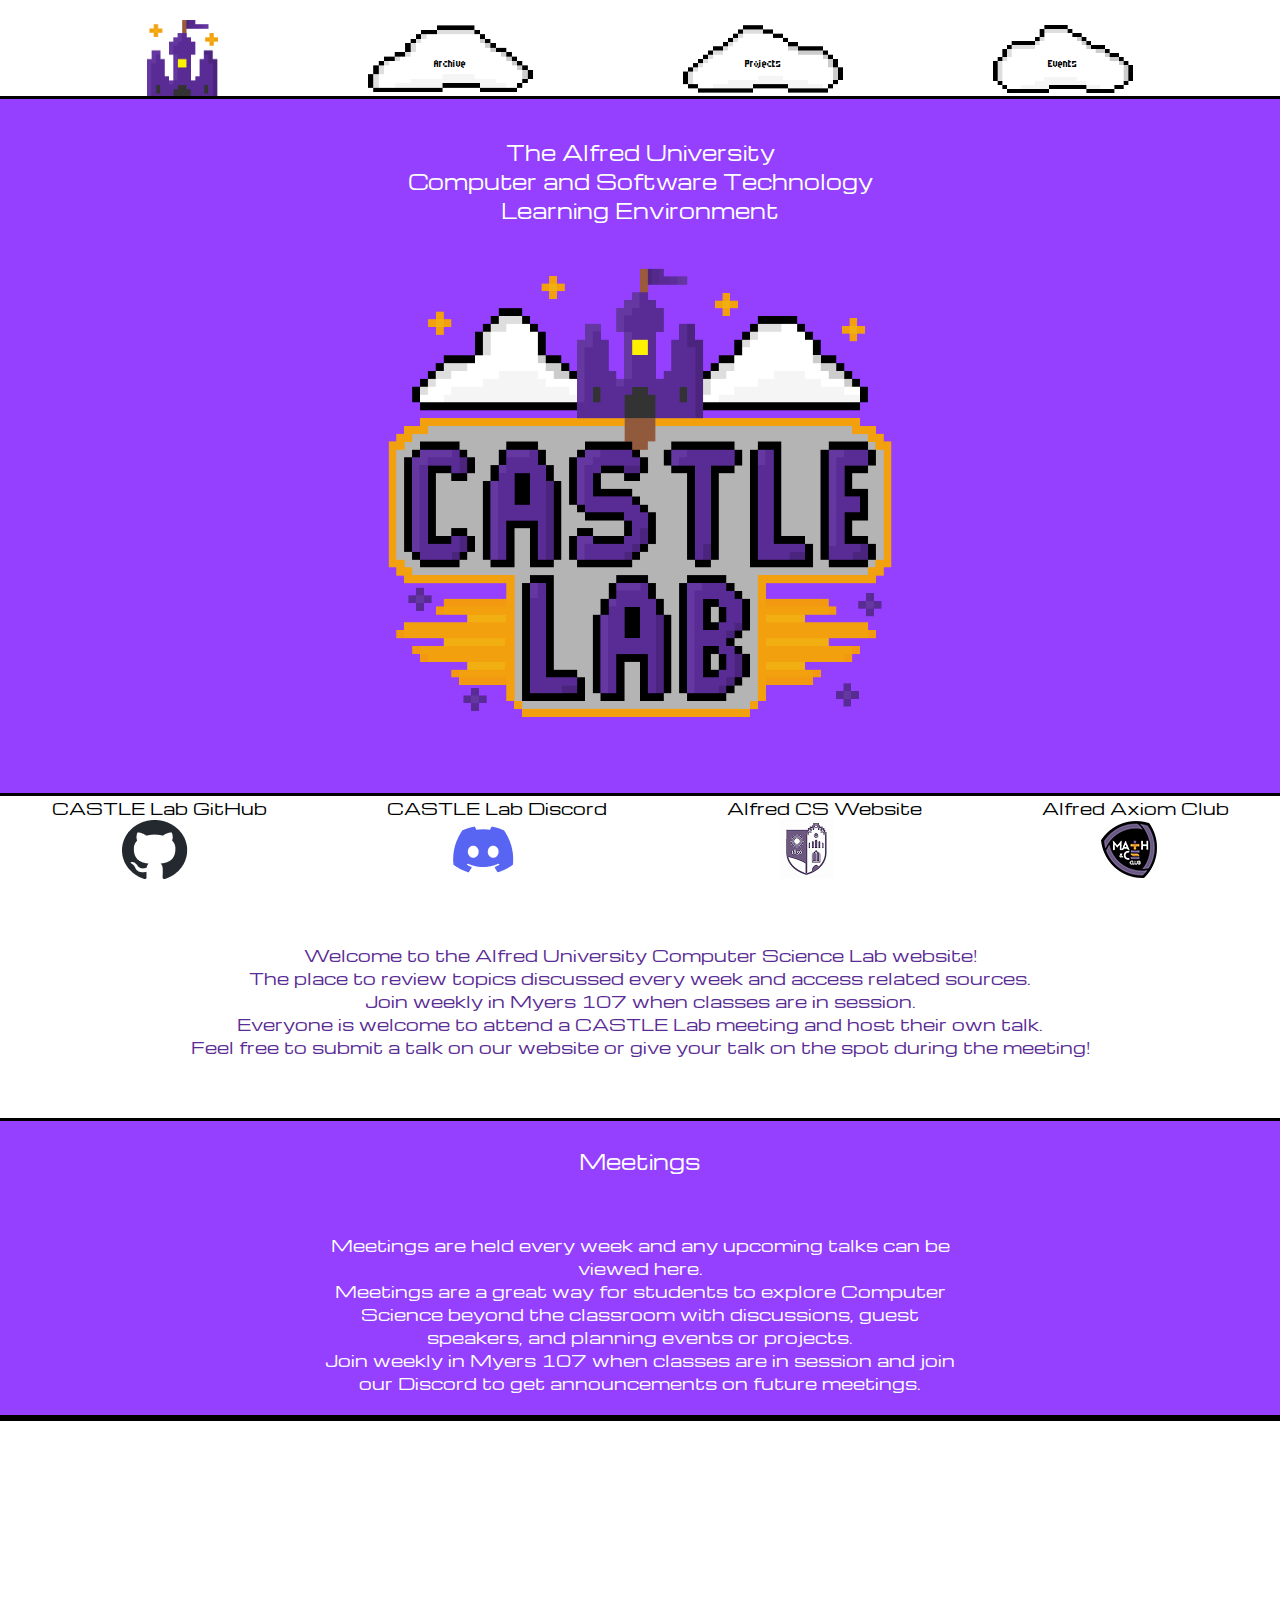
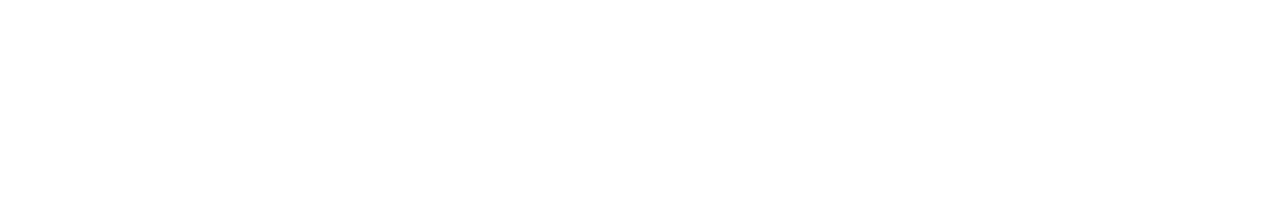
==== templates/index.html @ 779b2752 "Added Template folder Nav Bar links to correct pages" ====
<!-- HTML code under construction -->
<!-- Work done by Christofer Huber -->

<!DOCTYPE html>
<html lang="en">
    <head>
        <meta charset="UTF-8">
        <meta name="viewport" content="width=device-width, initial-scale=1.0">
        <title>CASTLE Lab</title>
        <link rel="preconnect" href="https://fonts.googleapis.com">
        <link rel="preconnect" href="https://fonts.gstatic.com" crossorigin>
        <link href="https://fonts.googleapis.com/css2?family=Michroma&family=Red+Hat+Display:ital,wght@0,300..900;1,300..900&display=swap" rel="stylesheet">
        <link rel="stylesheet" href="..\static\styles\styles.css">
        <link href="https://fonts.googleapis.com/css2?family=Micro+5&display=swap" rel="stylesheet">

        <!-- Use for setting up a font -->
        <!-- <link rel="preconnect" href="https://fonts.googleapis.com">
        <link rel="preconnect" href="https://fonts.gstatic.com" crossorigin>
        <link href="https://fonts.googleapis.com/css2?family=Red+Hat+Text:ital,wght@0,300..700;1,300..700&display=swap" rel="stylesheet"> -->
    </head>
    <body>
        
        <!-- HEADER/LOGO SECTION -->
        <header id="header-section">
            <!-- Spacing -->
            <div id="line"></div>
            <!-- Navigation Bar -->
            <nav>
                <a href="index.html" class="container">
                    <img src="../static/images/castlealone.png" alt="Link to Home Page" id="navhome_img">
                </a>                  
                <a href="archive.html" class="container">
                    <img src="../static/images/cloud5.png" alt="Link to Archive Page" id="navarchive_img">
                    <span class="centered">Archive</span>
                </a>
                <a href="projects.html" class="container">
                    <img src="../static/images/cloud4.png" alt="Link to Projects Page" id="navprojects_img">
                    <span class="centered">Projects</span>
                </a>
                <a href="events.html" class="container">
                    <img src="../static/images/cloud3.png" alt="Link to Events Page" id="navevents_img">
                    <span class="centered">Events</span>
                </a>
            </nav>
            <!-- Lander Section -->
             <div  id="lander" class="container">
                <img src="../static/images/lander_rect.svg" alt="lander-first-rect">
                <span class="title-centered">The Alfred University<br>Computer and Software Technology<br>Learning Environment</span>
                <img src="../static/images/a_castlelogo_official.png" id="lander-logo" class="second-centered" alt="CASTLE Lab Logo">

             </div>
            
        </header>
        <!-- Socials Bar -->
        <!-- <nav id="social-bar">
            <a href="https://github.com/AUCSLAB" class="container">
                <img src="static/images/github-icon.png" alt="Link to Github" id="socialbar-img">
                <span class="centered">CASTLE Lab GitHub</span>
            </a>                  
            <a href="https://discord.com/invite/z9CBFQzA" class="container">
                <img src="static/images/discord-icon.png" alt="Link to Discord" id="socialbar-img">
                <span class="centered">CASTLE Lab Discord</span>
            </a>
            <a href="https://www.alfred.edu/academics/undergrad-majors-minors/computer-science.cfm" class="container">
                <img src="static/images/au_icon.png" alt="Link to AUCS Website" id="socialbar-img">
                <span class="centered">Alfred CS Website</span>
            </a>
            <a href="https://auconnect.alfred.edu/organization/mathandcsclub" class="container">
                <img src="static/images/aucs_icon_small.png" alt="Link to Axiom Club" id="socialbar-img">
                <span class="centered" id="socials-text">Alfred Axiom Club</span>
            </a>
        </nav> -->
        <nav id="social-bar">
            <span class="social-bar" id="socials-text">CASTLE Lab GitHub</span>
            <span class="social-bar" id="socials-text">CASTLE Lab Discord</span>
            <span class="social-bar" id="socials-text">Alfred CS Website</span>
            <span class="social-bar" id="socials-text">Alfred Axiom Club</span>

        </nav>
        <nav id="social-bar">
            <a href="https://github.com/AUCSLAB" class="socialimg-spacing">
                <img src="../static/images/github-icon.png" alt="Link to Github" id="socialbar-img">
            </a>                  
            <a href="https://discord.com/invite/z9CBFQzA" class="socialimg-spacing">
                <img src="../static/images/discord-icon.png" alt="Link to Discord" id="socialbar-img">
            </a>
            <a href="https://www.alfred.edu/academics/undergrad-majors-minors/computer-science.cfm" class="socialimg-spacing">
                <img src="../static/images/au_icon.png" alt="Link to AUCS Website" id="socialbar-img">
            </a>
            <a href="https://auconnect.alfred.edu/organization/mathandcsclub" class="socialimg-spacing">
                <img src="../static/images/aucs_icon_small.png" alt="Link to Axiom Club" id="socialbar-img">
            </a>
        </nav>
        <!-- About Section -->
        <div id="line2"></div>
         <p id="about">
            Welcome to the Alfred University Computer Science Lab website!<br>
            The place to review topics discussed every week and access related sources.<br>
            Join weekly in Myers 107 when classes are in session.<br>
            Everyone is welcome to attend a CASTLE Lab meeting and host their own talk.<br>
            Feel free to submit a talk on our website or give your talk on the spot during the meeting!<br>
         </p>
         <div id="line2"></div>
         <div class="container" id="meetings-section">
            <img src="../static/images/meetings_rect.svg" alt="meetings rect">
            <span class="meetings-title-center" id="meetings-title">Meetings</span>
            <p class="meetings-par-center" id="meetings-par">
                Meetings are held every week and any upcoming talks can be viewed here.<br>
                 Meetings are a great way for students to explore Computer Science beyond the classroom with discussions, guest speakers, and planning events or projects.<br>
                Join weekly in Myers 107 when classes are in session and join our Discord to get announcements on future meetings.<br>
            </p>

         </div>

        <script src="script.js"></script>
    </body>
</html>
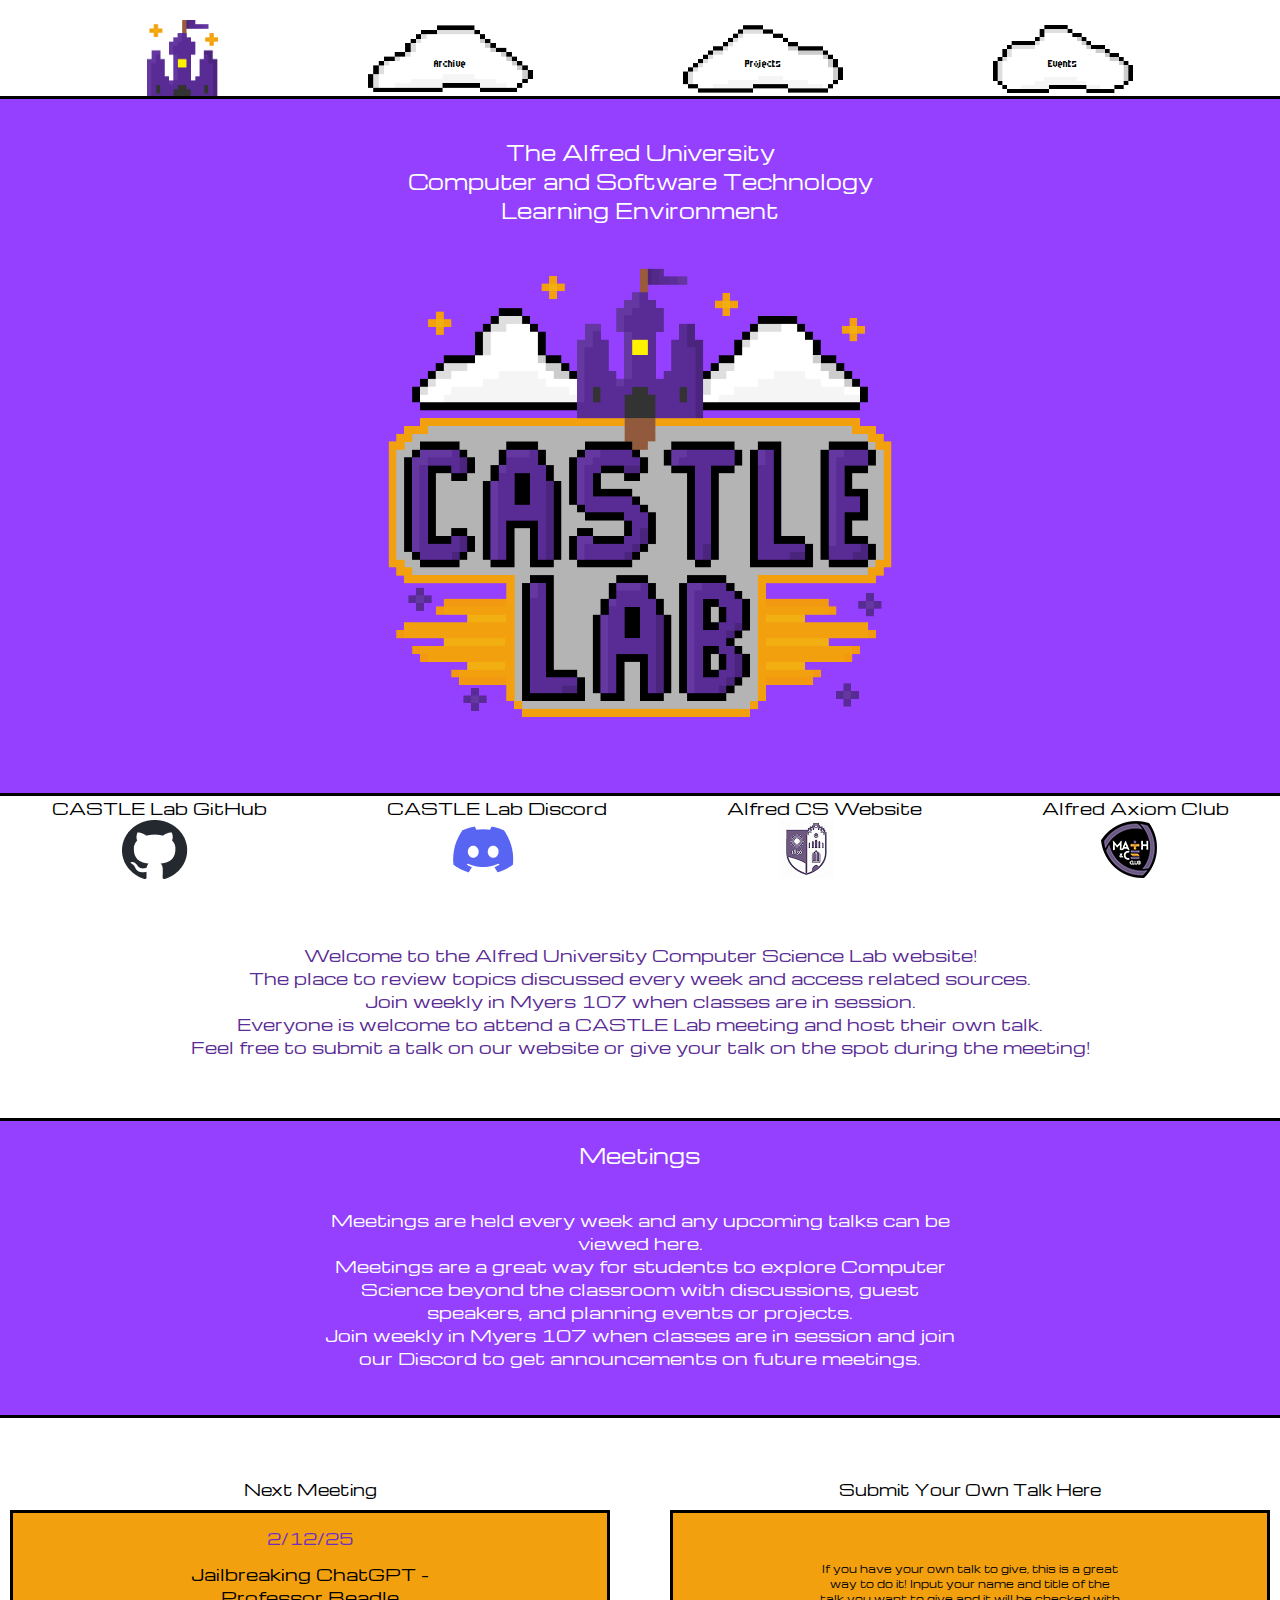
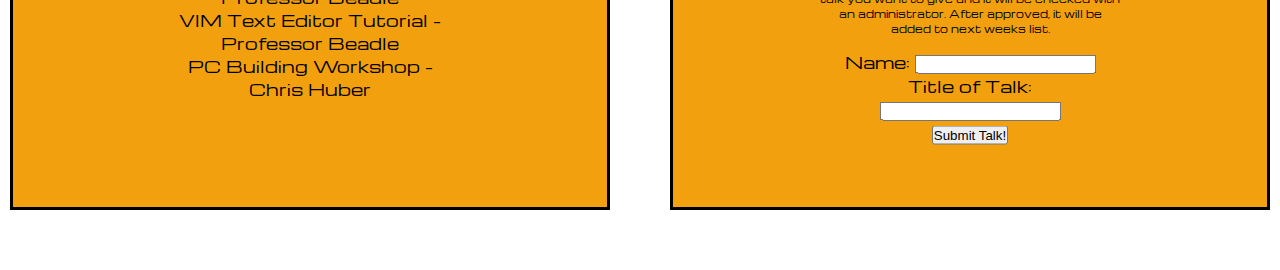
==== commit a827c0d4: "Core Index complete" ====
--- a/templates/index.html
+++ b/templates/index.html
@@ -52,24 +52,6 @@
             
         </header>
         <!-- Socials Bar -->
-        <!-- <nav id="social-bar">
-            <a href="https://github.com/AUCSLAB" class="container">
-                <img src="static/images/github-icon.png" alt="Link to Github" id="socialbar-img">
-                <span class="centered">CASTLE Lab GitHub</span>
-            </a>                  
-            <a href="https://discord.com/invite/z9CBFQzA" class="container">
-                <img src="static/images/discord-icon.png" alt="Link to Discord" id="socialbar-img">
-                <span class="centered">CASTLE Lab Discord</span>
-            </a>
-            <a href="https://www.alfred.edu/academics/undergrad-majors-minors/computer-science.cfm" class="container">
-                <img src="static/images/au_icon.png" alt="Link to AUCS Website" id="socialbar-img">
-                <span class="centered">Alfred CS Website</span>
-            </a>
-            <a href="https://auconnect.alfred.edu/organization/mathandcsclub" class="container">
-                <img src="static/images/aucs_icon_small.png" alt="Link to Axiom Club" id="socialbar-img">
-                <span class="centered" id="socials-text">Alfred Axiom Club</span>
-            </a>
-        </nav> -->
         <nav id="social-bar">
             <span class="social-bar" id="socials-text">CASTLE Lab GitHub</span>
             <span class="social-bar" id="socials-text">CASTLE Lab Discord</span>
@@ -109,8 +91,47 @@
                  Meetings are a great way for students to explore Computer Science beyond the classroom with discussions, guest speakers, and planning events or projects.<br>
                 Join weekly in Myers 107 when classes are in session and join our Discord to get announcements on future meetings.<br>
             </p>
+         </div>
+         <div id="line2"></div>
+        
+        <!-- <div id="inline-spacing-title">
+            <span id="nextmeeting-title">Next Meeting:</span>
+            <span id="submittalk-title">Submit Your Own Talk Here:</span>
+        </div> -->
+        <div id="inline-spacing">
+            <div class="container" id="next-meeting">
+                <span id="nextmeeting-title">Next Meeting</span>
+                <img src="../static/images/nextmeeting-rect.svg" alt="next meeting rect">
+                <span class="date-center" id="next-date">2/12/25</span>
+                <p class="titlelist-center" id="meetingtitle-list">
+                    Jailbreaking ChatGPT - Professor Beadle<br>
+                    VIM Text Editor Tutorial - Professor Beadle<br>
+                    PC Building Workshop - Chris Huber<br>
+                </p>
 
-         </div>
+            </div>
+            <div class="container" id="submit-talk">
+                <span id="submittalk-title">Submit Your Own Talk Here</span>
+                <img src="../static/images/submittalk-rect.svg" alt="submit talk rect">
+                <p class="submittalk-info-center" id="submittalk-info">
+                    If you have your own talk to give, this is a great way to do it!
+                    Input your name and title of the talk you want to give and it will be checked with an administrator.
+                    After approved, it will be added to next weeks list.
+                </p>
+                <form class="submittalk-center" id="submittalk-form" action="">
+                    <span>Name:</span>
+                    <input type="text">
+                    <br>
+                    <span>Title of Talk:</span>
+                    <input type="text">
+                    <br>
+                    <button>Submit Talk!</button>
+
+                </form>
+
+            </div>
+        </div>
+         <div id="line2"></div>
 
         <script src="script.js"></script>
     </body>
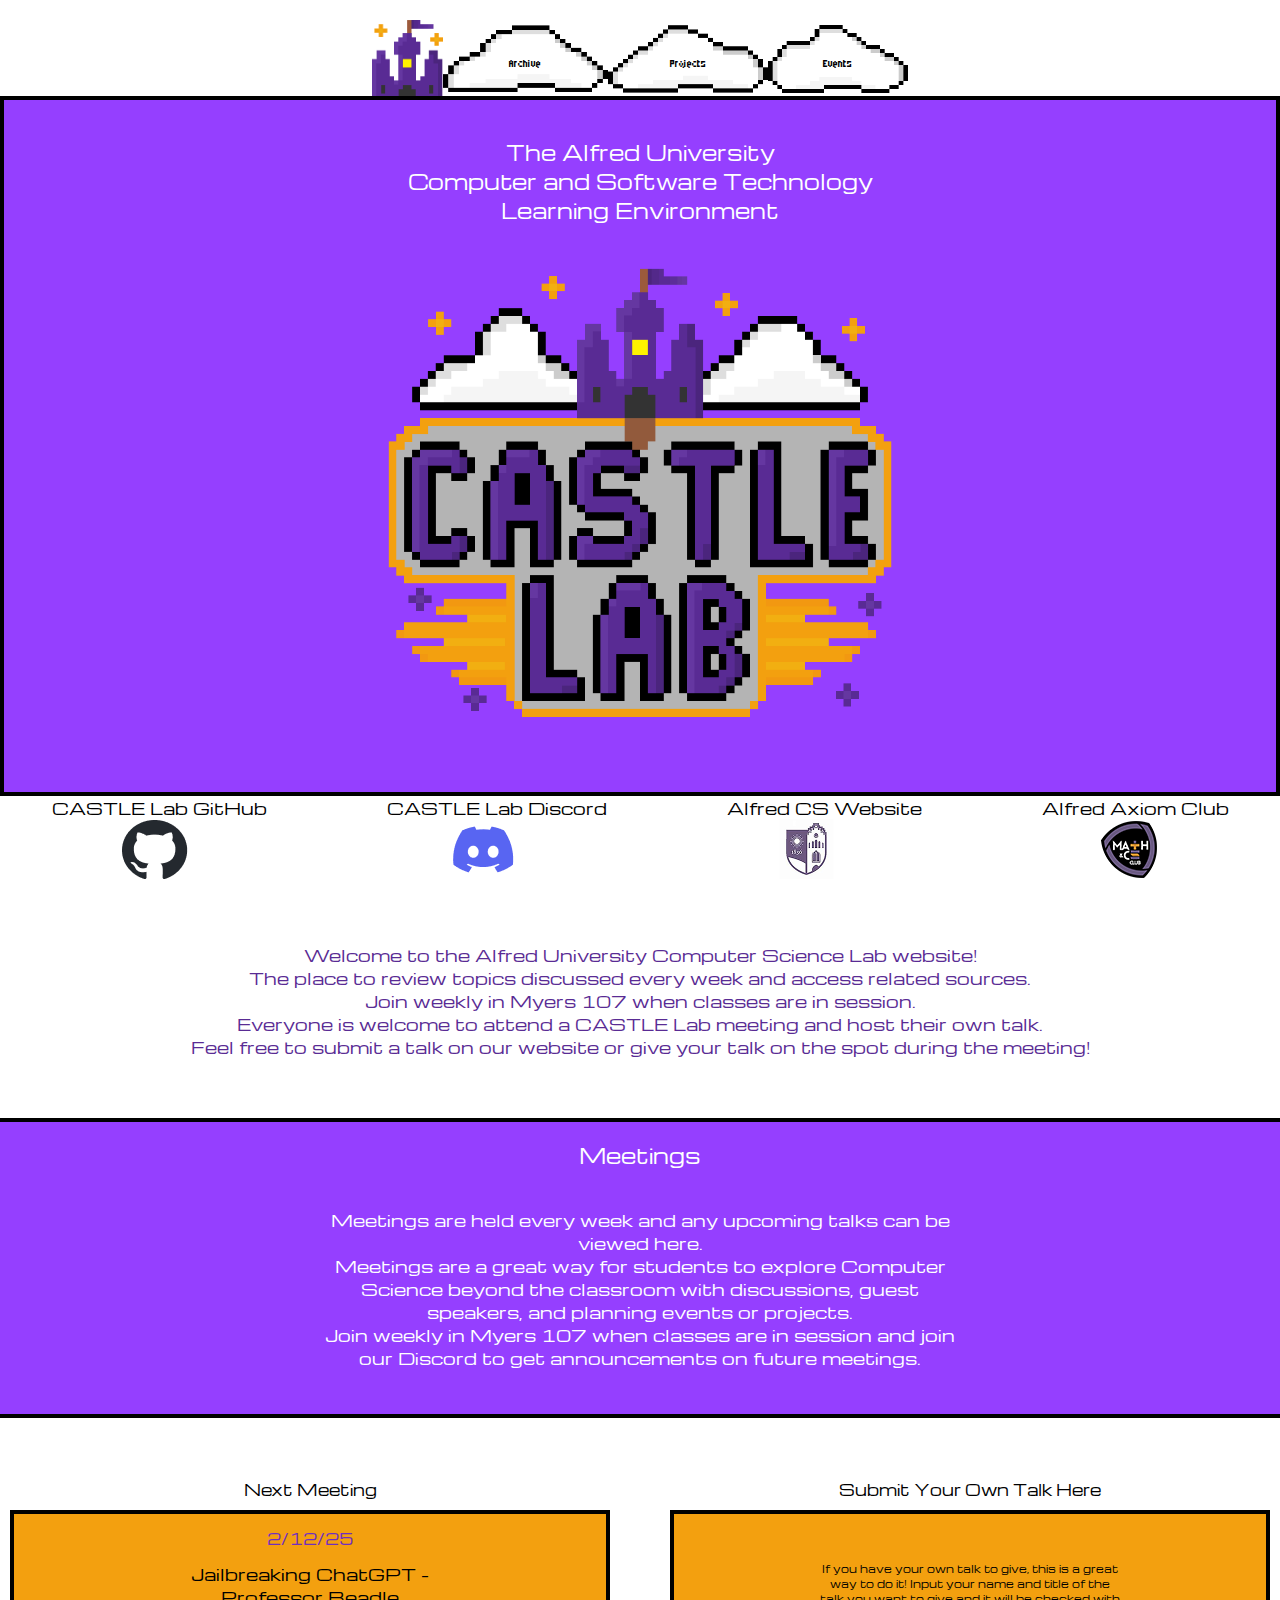
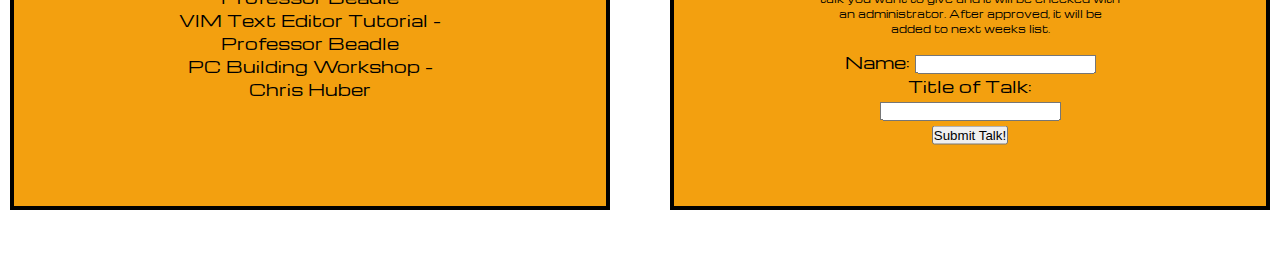
==== commit 3db4e722: "Rects in css" ====
--- a/templates/index.html
+++ b/templates/index.html
@@ -44,7 +44,7 @@
             </nav>
             <!-- Lander Section -->
              <div  id="lander" class="container">
-                <img src="../static/images/lander_rect.svg" alt="lander-first-rect">
+                <div class="rect-lander"></div>
                 <span class="title-centered">The Alfred University<br>Computer and Software Technology<br>Learning Environment</span>
                 <img src="../static/images/a_castlelogo_official.png" id="lander-logo" class="second-centered" alt="CASTLE Lab Logo">
 
@@ -53,23 +53,23 @@
         </header>
         <!-- Socials Bar -->
         <nav id="social-bar">
-            <span class="social-bar" id="socials-text">CASTLE Lab GitHub</span>
-            <span class="social-bar" id="socials-text">CASTLE Lab Discord</span>
-            <span class="social-bar" id="socials-text">Alfred CS Website</span>
-            <span class="social-bar" id="socials-text">Alfred Axiom Club</span>
+            <span class="container social" id="socials-text">CASTLE Lab GitHub</span>
+            <span class="container social" id="socials-text">CASTLE Lab Discord</span>
+            <span class="container social" id="socials-text">Alfred CS Website</span>
+            <span class="container social" id="socials-text">Alfred Axiom Club</span>
 
         </nav>
         <nav id="social-bar">
-            <a href="https://github.com/AUCSLAB" class="socialimg-spacing">
+            <a href="https://github.com/AUCSLAB" class="container social-images">
                 <img src="../static/images/github-icon.png" alt="Link to Github" id="socialbar-img">
             </a>                  
-            <a href="https://discord.com/invite/z9CBFQzA" class="socialimg-spacing">
+            <a href="https://discord.com/invite/z9CBFQzA" class="container social-images">
                 <img src="../static/images/discord-icon.png" alt="Link to Discord" id="socialbar-img">
             </a>
-            <a href="https://www.alfred.edu/academics/undergrad-majors-minors/computer-science.cfm" class="socialimg-spacing">
+            <a href="https://www.alfred.edu/academics/undergrad-majors-minors/computer-science.cfm" class="container social-images">
                 <img src="../static/images/au_icon.png" alt="Link to AUCS Website" id="socialbar-img">
             </a>
-            <a href="https://auconnect.alfred.edu/organization/mathandcsclub" class="socialimg-spacing">
+            <a href="https://auconnect.alfred.edu/organization/mathandcsclub" class="container social-images">
                 <img src="../static/images/aucs_icon_small.png" alt="Link to Axiom Club" id="socialbar-img">
             </a>
         </nav>
@@ -84,7 +84,7 @@
          </p>
          <div id="line2"></div>
          <div class="container" id="meetings-section">
-            <img src="../static/images/meetings_rect.svg" alt="meetings rect">
+            <div class="rect-meet"></div>
             <span class="meetings-title-center" id="meetings-title">Meetings</span>
             <p class="meetings-par-center" id="meetings-par">
                 Meetings are held every week and any upcoming talks can be viewed here.<br>
@@ -101,7 +101,7 @@
         <div id="inline-spacing">
             <div class="container" id="next-meeting">
                 <span id="nextmeeting-title">Next Meeting</span>
-                <img src="../static/images/nextmeeting-rect.svg" alt="next meeting rect">
+                <div class="rect-nextmeet"></div>
                 <span class="date-center" id="next-date">2/12/25</span>
                 <p class="titlelist-center" id="meetingtitle-list">
                     Jailbreaking ChatGPT - Professor Beadle<br>
@@ -112,7 +112,7 @@
             </div>
             <div class="container" id="submit-talk">
                 <span id="submittalk-title">Submit Your Own Talk Here</span>
-                <img src="../static/images/submittalk-rect.svg" alt="submit talk rect">
+                <div class="rect-submit"></div>
                 <p class="submittalk-info-center" id="submittalk-info">
                     If you have your own talk to give, this is a great way to do it!
                     Input your name and title of the talk you want to give and it will be checked with an administrator.
